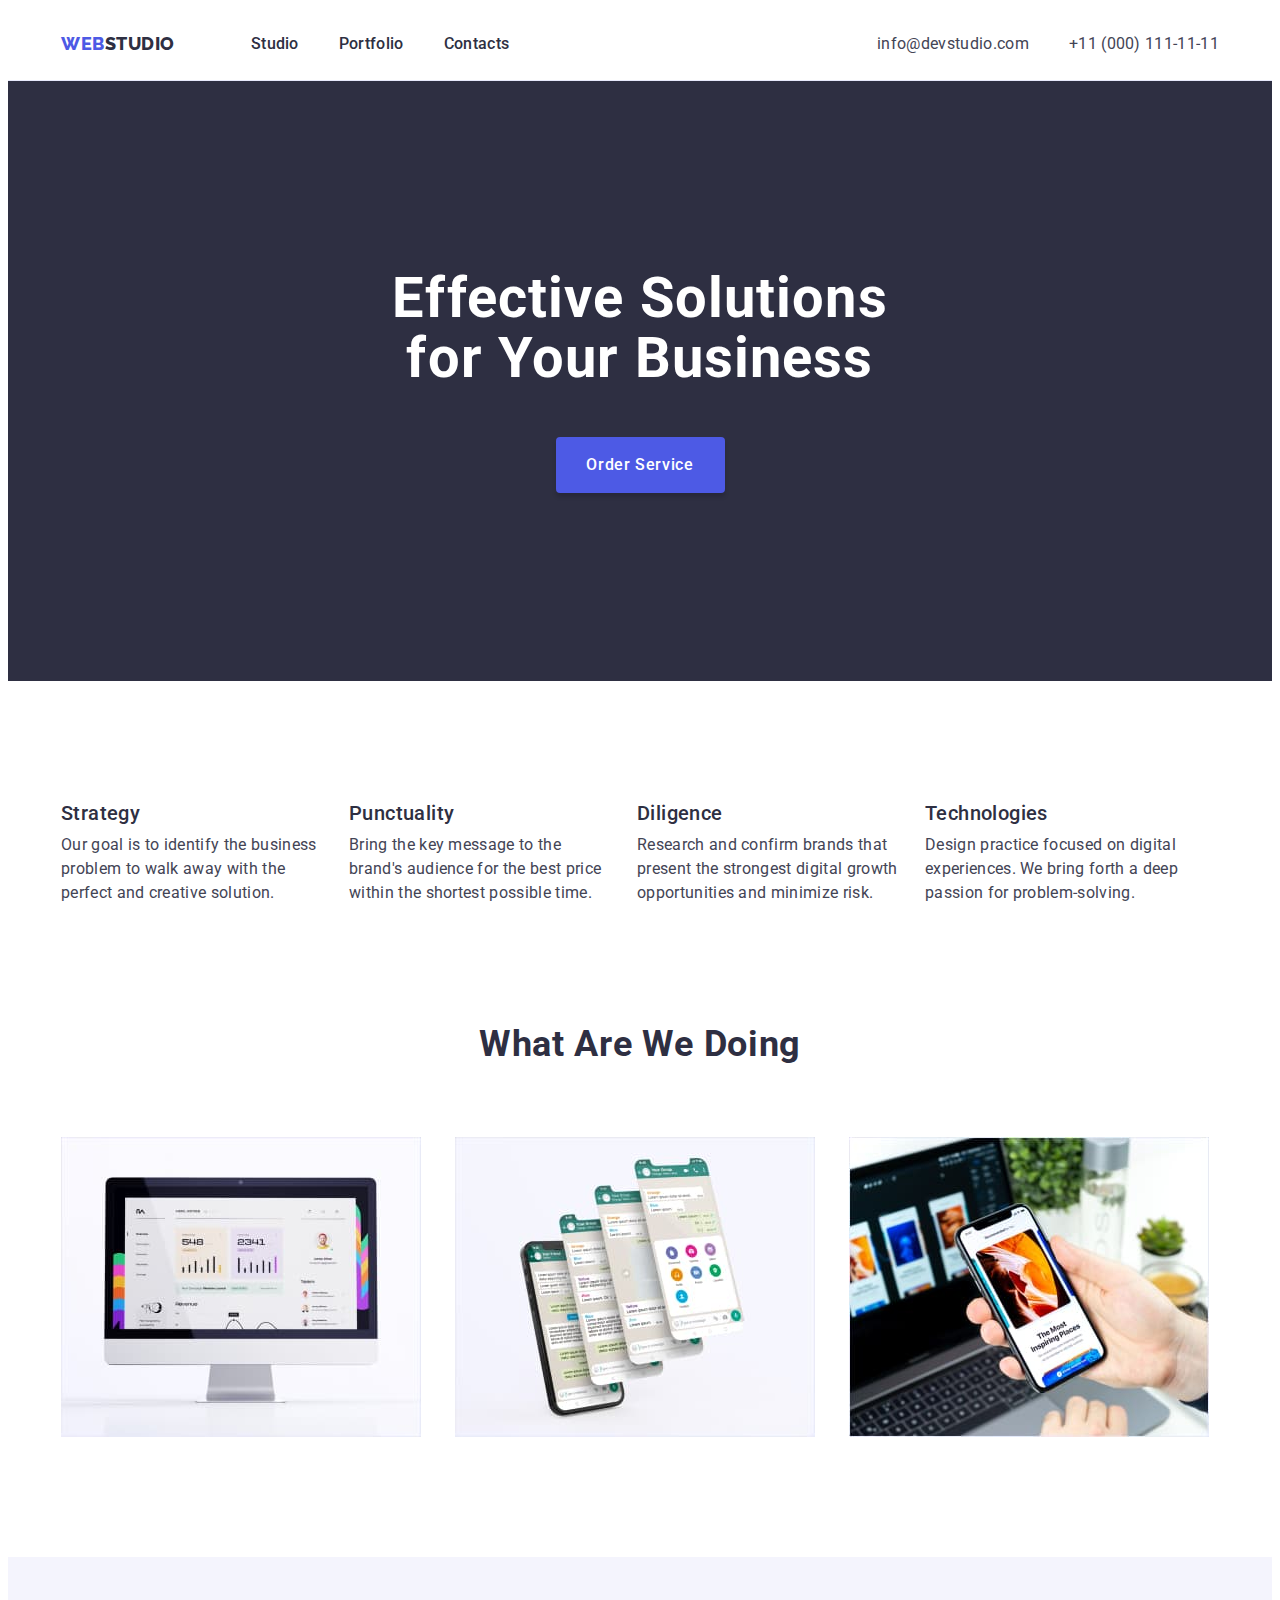
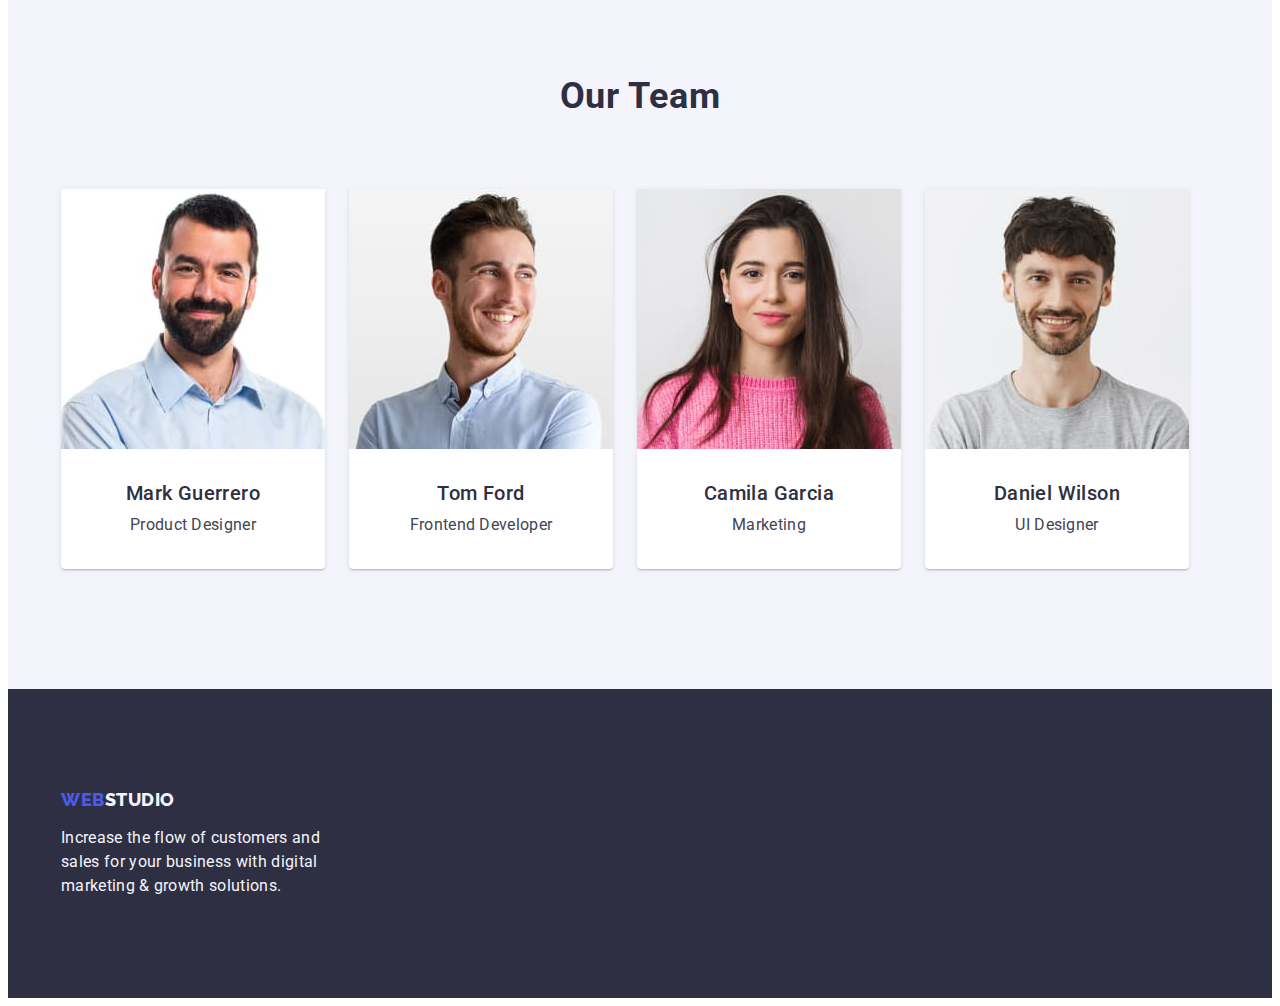
==== index.html @ dffb047a "Initial commit" ====
<!DOCTYPE html>
<html lang="en">

<head>
    <meta charset="UTF-8">
    <meta http-equiv="X-UA-Compatible" content="IE=edge">
    <meta name="viewport" content="width=device-width, initial-scale=1.0">

    <link rel="preconnect" href="https://fonts.googleapis.com">
    <link rel="preconnect" href="https://fonts.gstatic.com" crossorigin>
    <link
        href="https://fonts.googleapis.com/css2?family=Raleway:wght@800&family=Roboto:wght@400;500;700;900&display=swap"
        rel="stylesheet">

    <link rel="stylesheet" href="https://cdnjs.cloudflare.com/ajax/libs/modern-normalize/2.0.0/modern-normalize.min.css"
        integrity="sha512-4xo8blKMVCiXpTaLzQSLSw3KFOVPWhm/TRtuPVc4WG6kUgjH6J03IBuG7JZPkcWMxJ5huwaBpOpnwYElP/m6wg=="
        crossorigin="anonymous" referrerpolicy="no-referrer" />

    <link rel="stylesheet" href="./css/styles.css" />
    <title>Web Studio</title>
</head>

<body>
    <!-- Header -->
    <header class="header">
        <div class="container header-container">
            <nav class="navigation">
                <a class="header-logo link" href="./index.html">Web<span class="header-logo-two">Studio</span></a>
                <ul class="header-list list">
                    <li><a class="header-item-link link" href="./index.html">Studio</a></li>
                    <li><a class="header-item-link link" href="./portfolio.html">Portfolio</a></li>
                    <li><a class="header-item-link link " href="">Contacts</a></li>
                </ul>
            </nav>
            <address class="header-adress">
                <ul class="header-adress-list list">
                    <li><a class="header-adress-link link" href="mailto:info@devstudio.com">info@devstudio.com</a></li>
                    <li><a class="header-adress-link link" href="tel:+110001111111">+11 (000)
                            111-11-11</a></li>
                </ul>
            </address>
        </div>
    </header>

    <!-- Main container -->
    <main>
        <!-- Hero section -->
        <section class="hero">
            <div class="container hero-container">
                <h1 class="hero-title">Effective Solutions for Your Business</h1>
                <button class="hero-btn" type="button">Order Service</button>
            </div>
        </section>

        <!-- Section Feature -->
        <section class="feature">
            <div class="container feature-container">
                <h2 class="feature-header visually-hidden">Feature</h2>
                <ul class="feature-list list">
                    <!-- Feature 1 -->
                    <li class="feature-item">
                        <h3 class="feature-title">Strategy</h3>
                        <p class="feature-text">Our goal is to identify the business problem to walk away with the
                            perfect
                            and creative solution.
                        </p>
                    </li>
                    <!-- Feature 2 -->
                    <li class="feature-item">
                        <h3 class="feature-title">Punctuality</h3>
                        <p class="feature-text">Bring the key message to the brand's audience for the best price within
                            the
                            shortest possible
                            time.</p>
                    </li>
                    <!-- Feature 3 -->
                    <li class="feature-item">
                        <h3 class="feature-title">Diligence</h3>
                        <p class="feature-text">Research and confirm brands that present the strongest digital growth
                            opportunities and minimize
                            risk.</p>
                    </li>
                    <!-- Feature 4 -->
                    <li class="feature-item">
                        <h3 class="feature-title">Technologies</h3>
                        <p class="feature-text">Design practice focused on digital experiences. We bring forth a deep
                            passion for
                            problem-solving.</p>
                    </li>
                </ul>
            </div>
        </section>

        <!-- Section Services -->
        <section class="services">
            <div class="container services-container">
                <h2 class="services-title">What are we doing</h2>
                <ul class="services-list list">
                    <li class="services-item"><img src="./images/design1.jpg" alt="Design of sites on PC" width="360" height="300"></li>
                    <li class="services-item"><img src="./images/design2.jpg" alt="Design of messengers" width="360" height="300"></li>
                    <li class="services-item"><img src="./images/design3.jpg" alt="Design of sites on mobile" width="360" height="300"></li>
                </ul>
            </div>
        </section>

        <!-- Section Team -->
        <section class="team">
            <div class="container">
                <h2 class="team-title">Our Team</h2>
                <ul class="team-list list">
                    <li class="team-list-item">
                        <img src="./images/mark.jpg" alt="Photo Mark" width="264" height="260">
                        <div class="team-description">
                            <h3 class="team-item-name">Mark Guerrero</h3>
                            <p class="team-item-text">Product Designer</p>
                        </div>
                    </li>
                    <li class="team-list-item">
                        <img src="./images/tom.jpg" alt="Photo Tom" width="264" height="260">
                        <div class="team-description">
                            <h3 class="team-item-name">Tom Ford</h3>
                            <p class="team-item-text">Frontend Developer</p>
                        </div>
                    </li>
                    <li class="team-list-item">
                        <img src="./images/camila.jpg" alt="Photo Camila" width="264" height="260">
                        <div class="team-description">
                            <h3 class="team-item-name">Camila Garcia</h3>
                            <p class="team-item-text">Marketing</p>
                        </div>
                    </li>
                    <li class="team-list-item">
                        <img src="./images/daniel.jpg" alt="Photo Daniel" width="264" height="260">
                        <div class="team-description">
                            <h3 class="team-item-name">Daniel Wilson</h3>
                            <p class="team-item-text">UI Designer</p>
                        </div>
                    </li>
                </ul>

            </div>
        </section>
    </main>

    <!-- Footer -->
    <footer class="footer">
        <div class="container">
            <a class="footer-logo link" href="./index.html">Web<span class="footer-logo-two">Studio</span></a>
            <p class="footer-text">Increase the flow of customers and sales for your business with digital marketing &
                growth solutions.</p>
        </div>
    </footer>
</body>

</html>
---- css/styles.css ----
body {
  font-family: "Roboto", sans-serif;
  color: #434455;
  background-color: #ffffff;
}

:root {
  --title-color: #2e2f42;
  --text-color: #434455;
  --first-background: #ffffff;
  --second-background: #2e2f42;
}

p,
h1,
h2,
h3,
h4,
h5,
h6 {
  margin: 0;
}

ul {
  margin: 0;
  padding: 0;
}

img {
  display: block;
}

.list {
  list-style: none;
}

.link {
  text-decoration: none;
}

.container {
  width: 1158px;
  padding-left: 15px;
  padding-right: 15px;
  margin: 0 auto;
}

.visually-hidden {
  position: absolute;
  width: 1px;
  height: 1px;
  margin: -1px;
  border: 0;
  padding: 0;
  
  white-space: nowrap;
  clip-path: inset(100%);
  clip: rect(0 0 0 0);
  overflow: hidden;
}

/** HEADER */

.header-container {
  display: flex;
  justify-content: space-between;
}

.navigation {
  display: flex;
  align-items: center;
}

.header-list {
  display: flex;
  gap: 40px;
}

.header {
  padding-top: 24px;
  padding-bottom: 24px;
  border-bottom: 1px solid #e7e9fc;
}

.header-logo {
  font-family: "Raleway", sans-serif;
  font-weight: 800;
  font-size: 18px;
  line-height: 1.17;
  letter-spacing: 0.03em;
  text-transform: uppercase;
  color: #4d5ae5;
  margin-right: 76px;
}

.header-logo-two {
  color: var(--title-color);
}

.header-item-link {
  font-style: normal;
  font-weight: 500;
  font-size: 16px;
  line-height: 1.5;
  letter-spacing: 0.02em;
  color: var(--title-color);
  padding: 24px 0
}

.header-adress-list {
  display: flex;
  gap: 40px;
}

.header-adress-link {
  font-style: normal;
  font-weight: 400;
  font-size: 16px;
  line-height: 1.5;
  letter-spacing: 0.02em;
  color: var(--text-color);
}

.header-adress {
  font-style: normal;
}

.header-item-link:hover,
.header-item-link:focus {
  color: #404bbf;
  text-decoration: underline;
}

.header-adress-link:hover,
.header-adress-link:focus {
  color: #404bbf;
}

/** HERO */

.hero-container {
  display: flex;
  flex-direction: column;
}

.hero {
  background-color: var(--title-color);
  padding-top: 188px;
  padding-bottom: 188px;
}

.hero-title {
  max-width: 496px;
  font-size: 56px;
  line-height: 1.07;
  letter-spacing: 0.02em;
  text-align: center;
  color: var(--first-background);
  margin: 0 auto 48px;
}

.hero-btn {
  min-width: 169px;
  height: 56px;
  font-family: "Roboto", sans-serif;
  font-weight: 500;
  font-size: 16px;
  line-height: 1.5;
  letter-spacing: 0.04em;
  color: var(--first-background);
  background: #4d5ae5;
  box-shadow: 0px 4px 4px rgba(0, 0, 0, 0.15);
  border-radius: 4px;
  cursor: pointer;
  border: none;
  margin: 0 auto;
}

.hero-btn:hover,
.hero-btn:focus {
  background-color: #404bbf;
}

/** FEATURE */

.feature {
  padding-top: 120px;
  padding-bottom: 120px;
}

.feature-list {
  display: flex;
  gap: 24px;
}

.feature-item {
  max-width: 264px;
}

.feature-title {
  font-weight: 500;
  font-size: 20px;
  line-height: 1.2;
  letter-spacing: 0.02em;
  color: var(--title-color);
  margin-bottom: 8px;
}

.feature-text {
  font-size: 16px;
  line-height: 1.5;
  letter-spacing: 0.02em;
  color: var(--text-color);
}

/** SERVICES */

.services {
  padding-bottom: 120px;
}

.services-title {
  font-size: 36px;
  line-height: 1.11;
  text-align: center;
  letter-spacing: 0.02em;
  text-transform: capitalize;
  color: var(--title-color);
  margin-bottom: 72px;
}

.services-list {
  display: flex;
  gap: 24px;
}

.services-item {
  width: calc((100% - 48px) / 3);
}

/** TEAM */

.team {
  background-color: #f4f4fd;
  padding-top: 120px;
  padding-bottom: 120px;
}

.team-list {
  display: flex;
  gap: 24px;
}

.team-description{
  padding: 32px 16px
}

.team-list-item {
  width: calc((100%-72px) / 4);
  background-color: #ffffff;
  box-shadow: 0px 1px 6px rgba(46, 47, 66, 0.08),
    0px 1px 1px rgba(46, 47, 66, 0.16), 0px 2px 1px rgba(46, 47, 66, 0.08);
  border-radius: 0px 0px 4px 4px;
}

.team-title {
  font-size: 36px;
  line-height: 1.11;
  letter-spacing: 0.02em;
  text-align: center;
  text-transform: capitalize;
  color: var(--title-color);
  margin-bottom: 72px;
}

.team-item-name {
  font-weight: 500;
  font-size: 20px;
  line-height: 1.2;
  letter-spacing: 0.02em;
  text-align: center;
  color: var(--title-color);
  margin-bottom: 8px;
}

.team-item-text {
  font-size: 16px;
  line-height: 24px;
  letter-spacing: 0.02em;
  text-align: center;
  color: var(--text-color);
}

/** FOOTER */

.footer {
  background-color: var(--second-background);
  padding-top: 100px;
  padding-bottom: 100px;
}

.footer-logo {
  display: inline-block;
  font-family: "Raleway", sans-serif;
  font-weight: 800;
  font-size: 18px;
  line-height: 1.17;
  letter-spacing: 0.03em;
  text-transform: uppercase;
  color: #4d5ae5;
  margin-bottom: 16px;
}

.footer-logo-two {
  color: #f4f4fd;
}

.footer-text {
  width: 264px;
  font-size: 16px;
  line-height: 1.5;
  letter-spacing: 0.02em;
  color: #f4f4fd;
}

/** PROJECT */

.project {
  padding-top: 96px;
  padding-bottom: 120px;
}

.filter-list {
  display: flex;
  justify-content: center;
  gap: 24px;
  margin-bottom: 72px;
}

.filter-btn {
  font-family: "Roboto", sans-serif;
  font-weight: 500;
  font-size: 16px;
  line-height: 1.5;
  letter-spacing: 0.04em;
  cursor: pointer;
  background-color: #f4f4fd;
  color: #4d5ae5;
  border-radius: 4px;
  border: 1px solid #e7e9fc;
  padding: 12px 24px;
}

.filter-btn:hover,
.filter-btn:focus {
  color: var(--first-background);
  background-color: #404bbf;
  border: 1px solid transparent
}

.project-list {
  display: flex;
  flex-wrap: wrap;
  gap: 48px 24px;
}

.project-item {
  width: calc((100% - 48px) / 3);
}

.card-description {
  padding: 32px 16px;
  border: 1px solid #e7e9fc;
  border-top: none;
}

.project-title {
  font-weight: 500;
  font-size: 20px;
  line-height: 1.2;
  letter-spacing: 0.02em;
  color: var(--title-color);
  margin-bottom: 8px;
}

.project-text {
  font-size: 16px;
  line-height: 1.5;
  letter-spacing: 0.02em;
  color: var(--text-color);
}
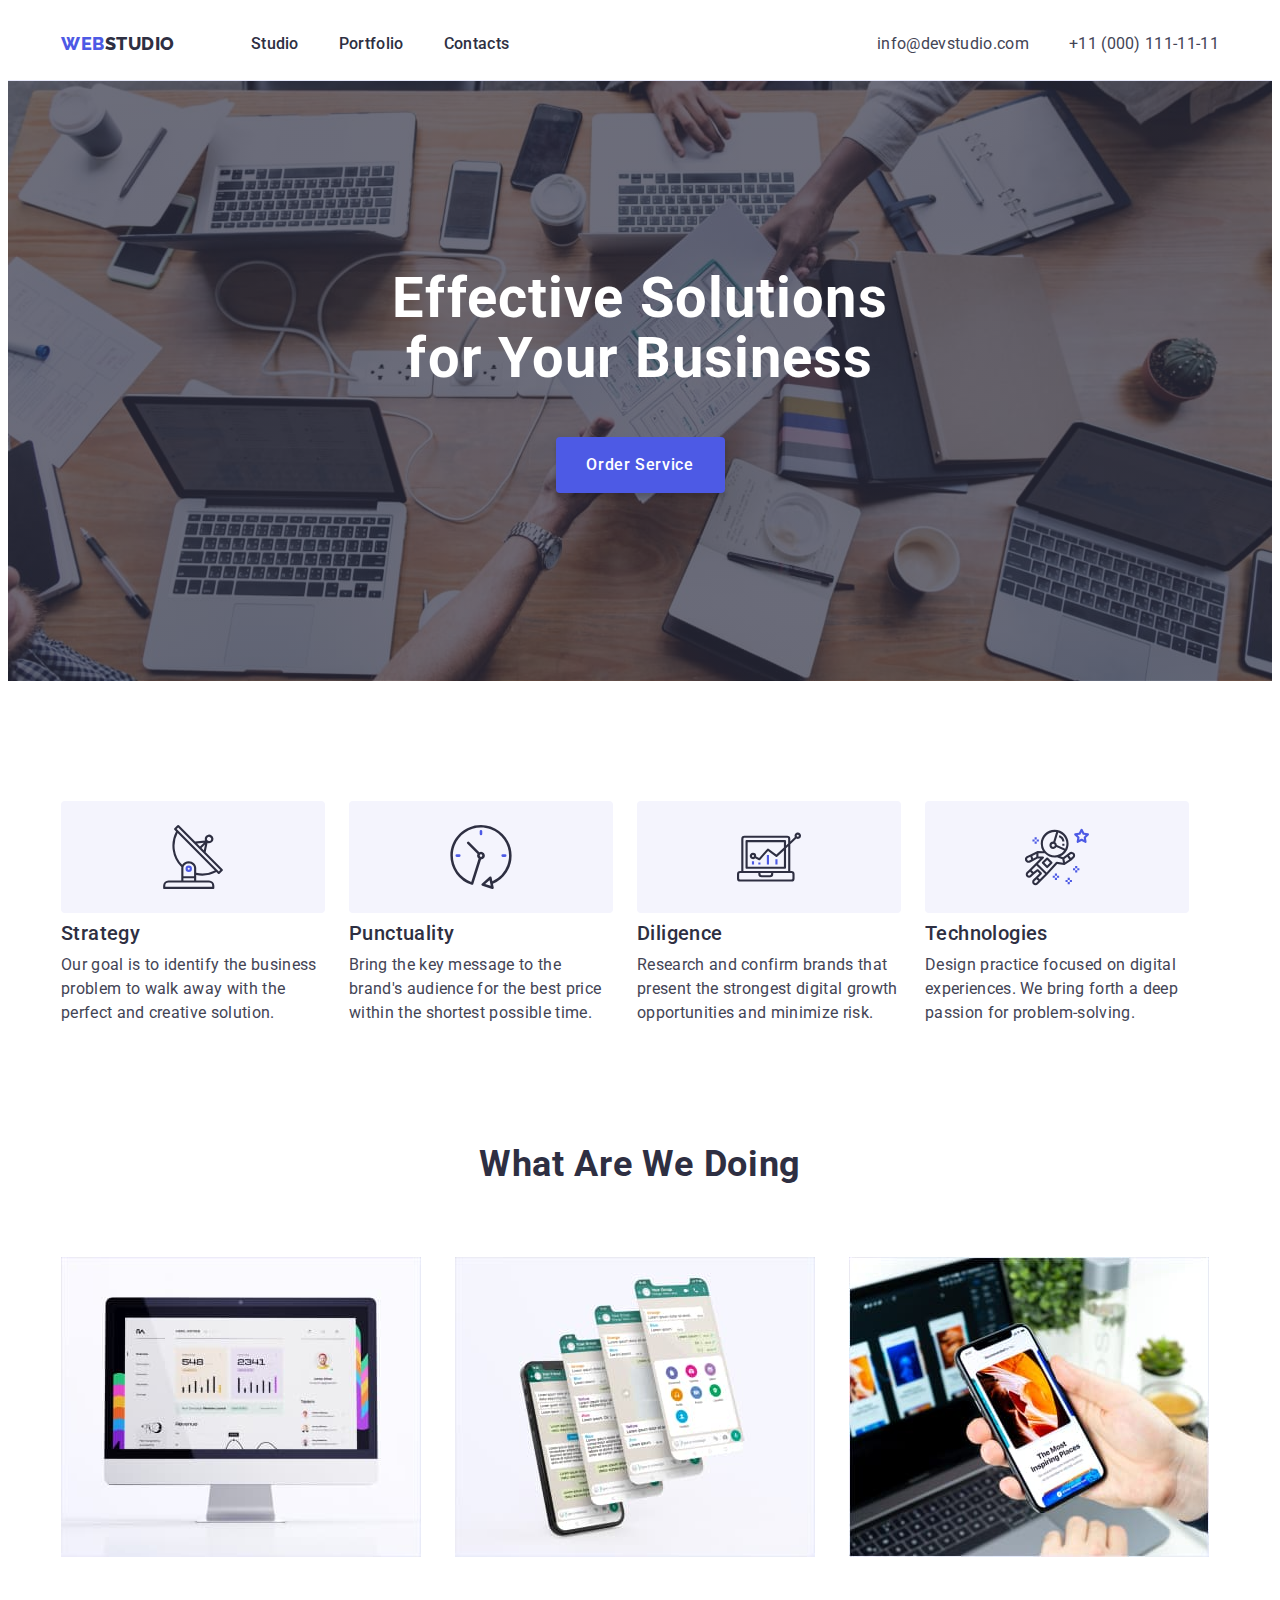
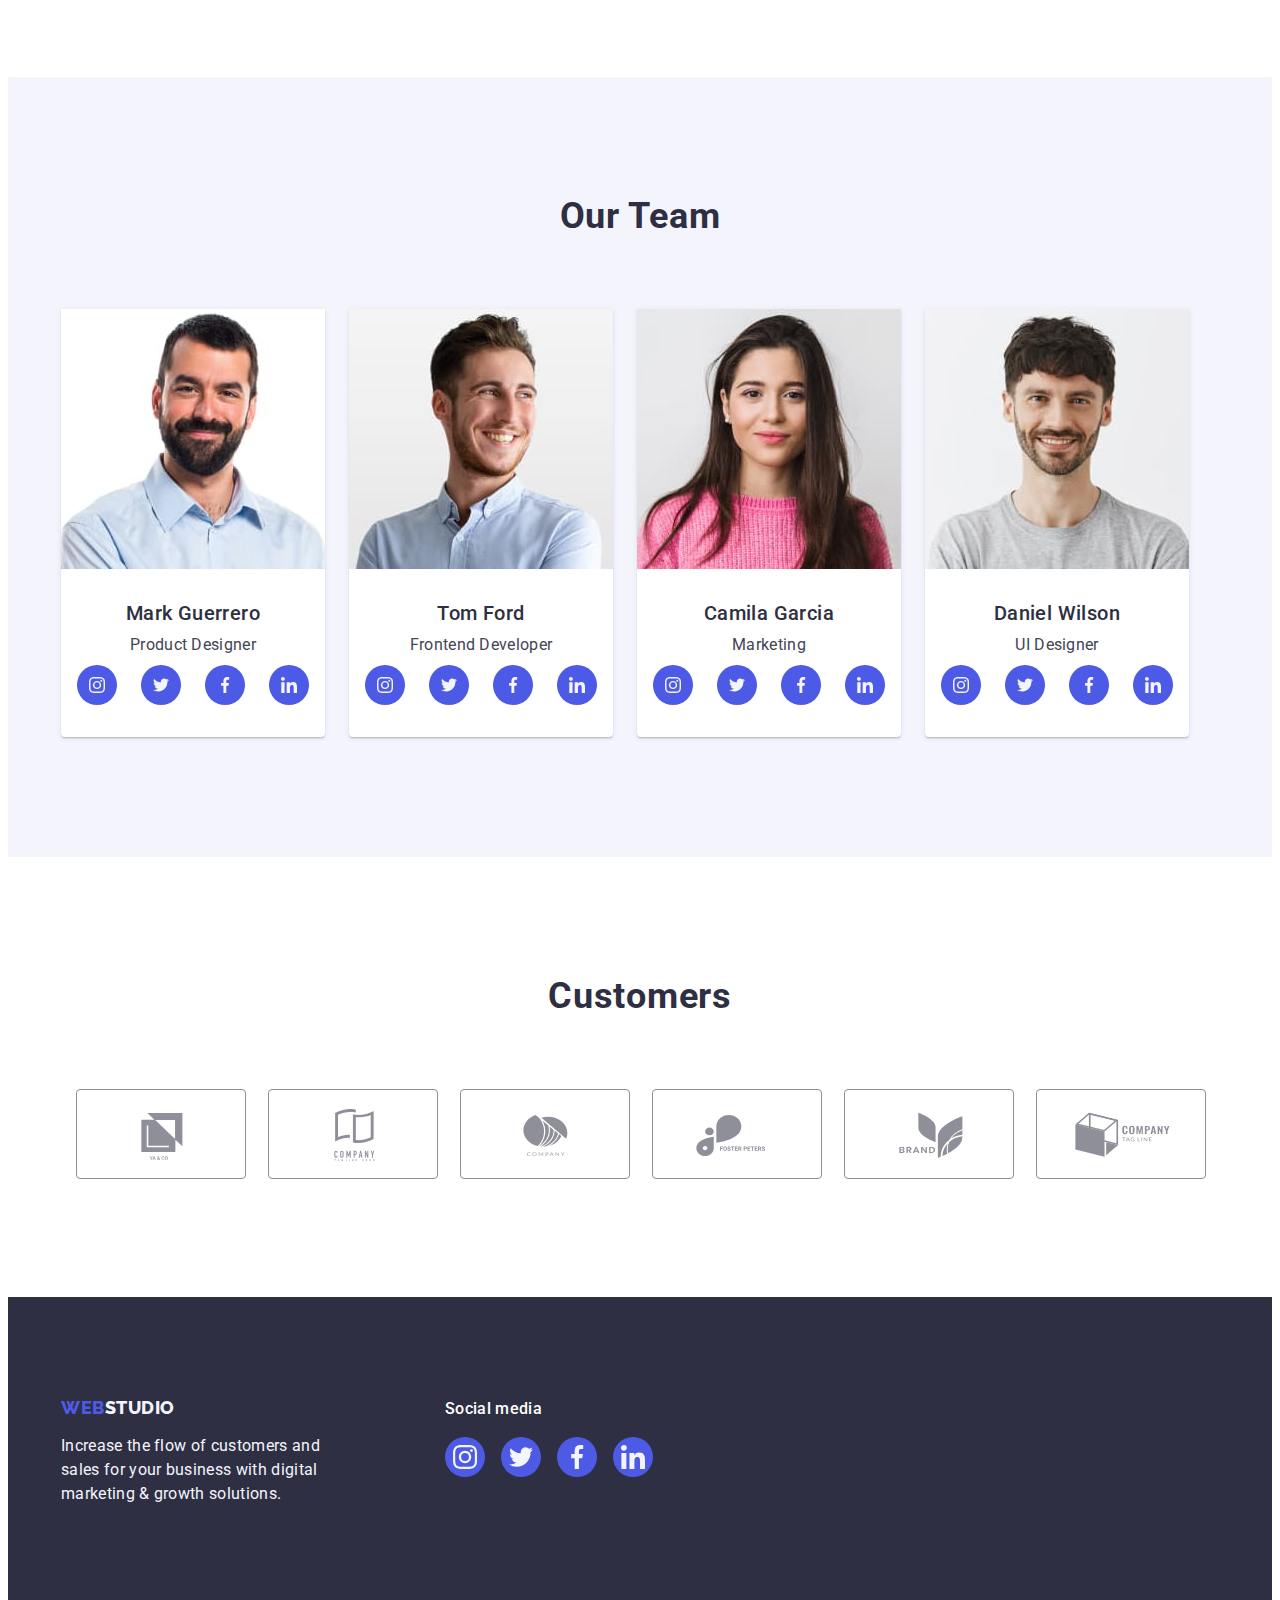
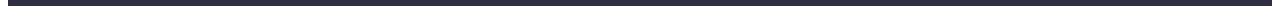
==== commit 233770e5: "backgroung-image and svg" ====
--- a/index.html
+++ b/index.html
@@ -59,6 +59,11 @@
                 <ul class="feature-list list">
                     <!-- Feature 1 -->
                     <li class="feature-item">
+                        <div class="feature-box">
+                            <svg class="feature-icon" width="64" height="64">
+                                <use href="./images/icons.svg#icon-feature-1"></use>
+                            </svg>
+                        </div>
                         <h3 class="feature-title">Strategy</h3>
                         <p class="feature-text">Our goal is to identify the business problem to walk away with the
                             perfect
@@ -67,6 +72,11 @@
                     </li>
                     <!-- Feature 2 -->
                     <li class="feature-item">
+                        <div class="feature-box">
+                            <svg class="feature-icon" width="64" height="64">
+                                <use href="./images/icons.svg#icon-feature-2"></use>
+                            </svg>
+                        </div>
                         <h3 class="feature-title">Punctuality</h3>
                         <p class="feature-text">Bring the key message to the brand's audience for the best price within
                             the
@@ -75,6 +85,11 @@
                     </li>
                     <!-- Feature 3 -->
                     <li class="feature-item">
+                        <div class="feature-box">
+                            <svg class="feature-icon" width="64" height="64">
+                                <use href="./images/icons.svg#icon-feature-3"></use>
+                            </svg>
+                        </div>
                         <h3 class="feature-title">Diligence</h3>
                         <p class="feature-text">Research and confirm brands that present the strongest digital growth
                             opportunities and minimize
@@ -82,6 +97,11 @@
                     </li>
                     <!-- Feature 4 -->
                     <li class="feature-item">
+                        <div class="feature-box">
+                            <svg class="feature-icon" width="64" height="64">
+                                <use href="./images/icons.svg#icon-feature-4"></use>
+                            </svg>
+                        </div>
                         <h3 class="feature-title">Technologies</h3>
                         <p class="feature-text">Design practice focused on digital experiences. We bring forth a deep
                             passion for
@@ -96,9 +116,12 @@
             <div class="container services-container">
                 <h2 class="services-title">What are we doing</h2>
                 <ul class="services-list list">
-                    <li class="services-item"><img src="./images/design1.jpg" alt="Design of sites on PC" width="360" height="300"></li>
-                    <li class="services-item"><img src="./images/design2.jpg" alt="Design of messengers" width="360" height="300"></li>
-                    <li class="services-item"><img src="./images/design3.jpg" alt="Design of sites on mobile" width="360" height="300"></li>
+                    <li class="services-item"><img src="./images/design1.jpg" alt="Design of sites on PC" width="360"
+                            height="300"></li>
+                    <li class="services-item"><img src="./images/design2.jpg" alt="Design of messengers" width="360"
+                            height="300"></li>
+                    <li class="services-item"><img src="./images/design3.jpg" alt="Design of sites on mobile"
+                            width="360" height="300"></li>
                 </ul>
             </div>
         </section>
@@ -113,6 +136,40 @@
                         <div class="team-description">
                             <h3 class="team-item-name">Mark Guerrero</h3>
                             <p class="team-item-text">Product Designer</p>
+                            <ul class="team-soc-list list">
+                                <li class="team-soc-item">
+                                    <a class="team-soc-link link" href="" target="_blank"
+                                        rel="noopener noreferrer">
+                                        <svg class="team-soc-icon" width="16" height="16">
+                                            <use href="./images/icons.svg#icon-instagram"></use>
+                                        </svg>
+                                    </a>
+                                </li>
+                                <li class="team-soc-item">
+                                    <a class="team-soc-link link" href="" target="_blank"
+                                        rel="noopener noreferrer">
+                                        <svg class="team-soc-icon" width="16" height="16">
+                                            <use href="./images/icons.svg#icon-twitter"></use>
+                                        </svg>
+                                    </a>
+                                </li>
+                                <li class="team-soc-item">
+                                    <a class="team-soc-link link" href="" target="_blank"
+                                        rel="noopener noreferrer">
+                                        <svg class="team-soc-icon" width="16" height="16">
+                                            <use href="./images/icons.svg#icon-facebook"></use>
+                                        </svg>
+                                    </a>
+                                </li>
+                                <li class="team-soc-item">
+                                    <a class="team-soc-link link" href="" target="_blank"
+                                        rel="noopener noreferrer">
+                                        <svg class="team-soc-icon" width="16" height="16">
+                                            <use href="./images/icons.svg#icon-linkedin"></use>
+                                        </svg>
+                                    </a>
+                                </li>
+                            </ul>
                         </div>
                     </li>
                     <li class="team-list-item">
@@ -120,6 +177,40 @@
                         <div class="team-description">
                             <h3 class="team-item-name">Tom Ford</h3>
                             <p class="team-item-text">Frontend Developer</p>
+                            <ul class="team-soc-list list">
+                                <li class="team-soc-item">
+                                    <a class="team-soc-link link" href="" target="_blank"
+                                        rel="noopener noreferrer">
+                                        <svg class="team-soc-icon" width="16" height="16">
+                                            <use href="./images/icons.svg#icon-instagram"></use>
+                                        </svg>
+                                    </a>
+                                </li>
+                                <li class="team-soc-item">
+                                    <a class="team-soc-link link" href="" target="_blank"
+                                        rel="noopener noreferrer">
+                                        <svg class="team-soc-icon" width="16" height="16">
+                                            <use href="./images/icons.svg#icon-twitter"></use>
+                                        </svg>
+                                    </a>
+                                </li>
+                                <li class="team-soc-item">
+                                    <a class="team-soc-link link" href="" target="_blank"
+                                        rel="noopener noreferrer">
+                                        <svg class="team-soc-icon" width="16" height="16">
+                                            <use href="./images/icons.svg#icon-facebook"></use>
+                                        </svg>
+                                    </a>
+                                </li>
+                                <li class="team-soc-item">
+                                    <a class="team-soc-link link" href="" target="_blank"
+                                        rel="noopener noreferrer">
+                                        <svg class="team-soc-icon" width="16" height="16">
+                                            <use href="./images/icons.svg#icon-linkedin"></use>
+                                        </svg>
+                                    </a>
+                                </li>
+                            </ul>
                         </div>
                     </li>
                     <li class="team-list-item">
@@ -127,6 +218,40 @@
                         <div class="team-description">
                             <h3 class="team-item-name">Camila Garcia</h3>
                             <p class="team-item-text">Marketing</p>
+                            <ul class="team-soc-list list">
+                                <li class="team-soc-item">
+                                    <a class="team-soc-link link" href="" target="_blank"
+                                        rel="noopener noreferrer">
+                                        <svg class="team-soc-icon" width="16" height="16">
+                                            <use href="./images/icons.svg#icon-instagram"></use>
+                                        </svg>
+                                    </a>
+                                </li>
+                                <li class="team-soc-item">
+                                    <a class="team-soc-link link" href="" target="_blank"
+                                        rel="noopener noreferrer">
+                                        <svg class="team-soc-icon" width="16" height="16">
+                                            <use href="./images/icons.svg#icon-twitter"></use>
+                                        </svg>
+                                    </a>
+                                </li>
+                                <li class="team-soc-item">
+                                    <a class="team-soc-link link" href="" target="_blank"
+                                        rel="noopener noreferrer">
+                                        <svg class="team-soc-icon" width="16" height="16">
+                                            <use href="./images/icons.svg#icon-facebook"></use>
+                                        </svg>
+                                    </a>
+                                </li>
+                                <li class="team-soc-item">
+                                    <a class="team-soc-link link" href="" target="_blank"
+                                        rel="noopener noreferrer">
+                                        <svg class="team-soc-icon" width="16" height="16">
+                                            <use href="./images/icons.svg#icon-linkedin"></use>
+                                        </svg>
+                                    </a>
+                                </li>
+                            </ul>
                         </div>
                     </li>
                     <li class="team-list-item">
@@ -134,20 +259,142 @@
                         <div class="team-description">
                             <h3 class="team-item-name">Daniel Wilson</h3>
                             <p class="team-item-text">UI Designer</p>
-                        </div>
-                    </li>
-                </ul>
-
+                            <ul class="team-soc-list list">
+                                <li class="team-soc-item">
+                                    <a class="team-soc-link link" href="" target="_blank"
+                                        rel="noopener noreferrer">
+                                        <svg class="team-soc-icon" width="16" height="16">
+                                            <use href="./images/icons.svg#icon-instagram"></use>
+                                        </svg>
+                                    </a>
+                                </li>
+                                <li class="team-soc-item">
+                                    <a class="team-soc-link link" href="" target="_blank"
+                                        rel="noopener noreferrer">
+                                        <svg class="team-soc-icon" width="16" height="16">
+                                            <use href="./images/icons.svg#icon-twitter"></use>
+                                        </svg>
+                                    </a>
+                                </li>
+                                <li class="team-soc-item">
+                                    <a class="team-soc-link link" href="" target="_blank"
+                                        rel="noopener noreferrer">
+                                        <svg class="team-soc-icon" width="16" height="16">
+                                            <use href="./images/icons.svg#icon-facebook"></use>
+                                        </svg>
+                                    </a>
+                                </li>
+                                <li class="team-soc-item">
+                                    <a class="team-soc-link link" href="" target="_blank"
+                                        rel="noopener noreferrer">
+                                        <svg class="team-soc-icon" width="16" height="16">
+                                            <use href="./images/icons.svg#icon-linkedin"></use>
+                                        </svg>
+                                    </a>
+                                </li>
+                            </ul>
+                        </div>
+                    </li>
+                </ul>
             </div>
         </section>
     </main>
 
+    <section class="customers">
+        <div class="container customers-container">
+            <h2 class="customers-title">Customers</h2>
+            <ul class="customers-list list">
+                <li class="customers-item">
+                    <a href="" class="customers-link link" target="_blank" rel="noopener noreferrer">
+                        <svg class="customers-icon" width="104" height="56" fill="">
+                            <use href="./images/icons.svg#icon-customers-1"></use>
+                        </svg>
+                    </a>
+                </li>
+                <li class="customers-item">
+                    <a href="" class="customers-link link" target="_blank" rel="noopener noreferrer">
+                        <svg class="customers-icon" width="104" height="56">
+                            <use href="./images/icons.svg#icon-customers-2"></use>
+                        </svg>
+                    </a>
+                </li>
+                <li class="customers-item">
+                    <a href="" class="customers-link link" target="_blank" rel="noopener noreferrer">
+                        <svg class="customers-icon" width="104" height="56">
+                            <use href="./images/icons.svg#icon-customers-3"></use>
+                        </svg>
+                    </a>
+                </li>
+                <li class="customers-item">
+                    <a href="" class="customers-link link" target="_blank" rel="noopener noreferrer">
+                        <svg class="customers-icon" width="104" height="56">
+                            <use href="./images/icons.svg#icon-customers-4"></use>
+                        </svg>
+                    </a>
+                </li>
+                <li class="customers-item">
+                    <a href="" class="customers-link link" target="_blank" rel="noopener noreferrer">
+                        <svg class="customers-icon" width="104" height="56">
+                            <use href="./images/icons.svg#icon-customers-5"></use>
+                        </svg>
+                    </a>
+                </li>
+                <li class="customers-item">
+                    <a href="" class="customers-link link" target="_blank" rel="noopener noreferrer">
+                        <svg class="customers-icon" width="104" height="56">
+                            <use href="./images/icons.svg#icon-customers-6"></use>
+                        </svg>
+                    </a>
+                </li>
+            </ul>
+        </div>
+    </section>
+
     <!-- Footer -->
     <footer class="footer">
-        <div class="container">
-            <a class="footer-logo link" href="./index.html">Web<span class="footer-logo-two">Studio</span></a>
-            <p class="footer-text">Increase the flow of customers and sales for your business with digital marketing &
-                growth solutions.</p>
+        <div class="container footer-container">
+            <div class="footer-composition">
+                <a class="footer-logo link" href="./index.html">Web<span class="footer-logo-two">Studio</span></a>
+                <p class="footer-text">Increase the flow of customers and sales for your business with digital marketing &
+                    growth solutions.</p>
+            </div>
+            <div class="footer-soc">
+                <p class="footer-soc-text">Social media</p>
+                <ul class="footer-soc-list list">
+                    <li class="footer-soc-item">
+                        <a class="footer-soc-link link" href="" target="_blank"
+                            rel="noopener noreferrer">
+                            <svg class="footer-soc-icon" width="24" height="24">
+                                <use href="./images/icons.svg#icon-instagram"></use>
+                            </svg>
+                        </a>
+                    </li>
+                    <li class="footer-soc-item">
+                        <a class="footer-soc-link link" href="" target="_blank"
+                            rel="noopener noreferrer">
+                            <svg class="footer-soc-icon" width="24" height="24">
+                                <use href="./images/icons.svg#icon-twitter"></use>
+                            </svg>
+                        </a>
+                    </li>
+                    <li class="footer-soc-item">
+                        <a class="footer-soc-link link" href="" target="_blank"
+                            rel="noopener noreferrer">
+                            <svg class="footer-soc-icon" width="24" height="24">
+                                <use href="./images/icons.svg#icon-facebook"></use>
+                            </svg>
+                        </a>
+                    </li>
+                    <li class="footer-soc-item">
+                        <a class="footer-soc-link link" href="" target="_blank"
+                            rel="noopener noreferrer">
+                            <svg class="footer-soc-icon" width="24" height="24">
+                                <use href="./images/icons.svg#icon-linkedin"></use>
+                            </svg>
+                        </a>
+                    </li>
+                </ul>
+            </div>
         </div>
     </footer>
 </body>
--- a/css/styles.css
+++ b/css/styles.css
@@ -52,7 +52,7 @@
   margin: -1px;
   border: 0;
   padding: 0;
-  
+
   white-space: nowrap;
   clip-path: inset(100%);
   clip: rect(0 0 0 0);
@@ -104,7 +104,7 @@
   line-height: 1.5;
   letter-spacing: 0.02em;
   color: var(--title-color);
-  padding: 24px 0
+  padding: 24px 0;
 }
 
 .header-adress-list {
@@ -144,7 +144,17 @@
 }
 
 .hero {
-  background-color: var(--title-color);
+  background-color: var(--second-background);
+  max-width: 1440px;
+  background-image: linear-gradient(
+      rgba(46, 47, 66, 0.7),
+      rgba(46, 47, 66, 0.7)
+    ),
+    url(../images/hero-bg.jpg);
+  background-repeat: no-repeat;
+  background-position: center;
+  background-size: cover;
+  margin: 0 auto;
   padding-top: 188px;
   padding-bottom: 188px;
 }
@@ -197,6 +207,16 @@
   max-width: 264px;
 }
 
+.feature-box {
+  display: flex;
+  align-items: center;
+  justify-content: center;
+  height: 112px;
+  background: #f4f4fd;
+  border-radius: 4px;
+  margin-bottom: 8px;
+}
+
 .feature-title {
   font-weight: 500;
   font-size: 20px;
@@ -251,8 +271,8 @@
   gap: 24px;
 }
 
-.team-description{
-  padding: 32px 16px
+.team-description {
+  padding: 32px 16px;
 }
 
 .team-list-item {
@@ -289,6 +309,87 @@
   letter-spacing: 0.02em;
   text-align: center;
   color: var(--text-color);
+  margin-bottom: 8px;
+}
+
+.team-soc-list {
+  display: flex;
+  justify-content: center;
+  gap: 24px;
+}
+
+.team-soc-item {
+  width: 40px;
+  height: 40px;
+}
+
+.team-soc-link {
+  width: 100%;
+  height: 100%;
+  border-radius: 50%;
+  background-color: #4d5ae5;
+  display: flex;
+  align-items: center;
+  justify-content: center;
+}
+
+.team-soc-icon {
+  fill: #f4f4fd;
+}
+
+.team-soc-link:hover,
+.team-soc-link:focus {
+  background-color: #404bbf;
+}
+
+/** CUSTOMERS */
+
+.customers {
+  padding-top: 120px;
+  padding-bottom: 120px;
+}
+
+.customers-title {
+  font-size: 36px;
+  line-height: 1.11;
+  text-align: center;
+  letter-spacing: 0.02em;
+  text-transform: capitalize;
+  color: #2e2f42;
+  margin-bottom: 72px;
+}
+
+.customers-list {
+  display: flex;
+  justify-content: center;
+  align-items: center;
+  gap: 24px;
+}
+
+.customers-item {
+  width: 168px;
+  height: 88px;
+}
+
+.customers-link {
+  width: 100%;
+  height: 100%;
+  border: 1px solid #8e8f99;
+  border-radius: 4px;
+  display: flex;
+  align-items: center;
+  justify-content: center;
+  color: #8e8f99;
+}
+
+.customers-icon {
+  fill: currentColor;
+}
+
+.customers-link:hover,
+.customers-link:focus {
+  border-color: #404bbf;
+  color: #404bbf;
 }
 
 /** FOOTER */
@@ -297,6 +398,11 @@
   background-color: var(--second-background);
   padding-top: 100px;
   padding-bottom: 100px;
+}
+
+.footer-container {
+  display: flex;
+  gap: 120px;
 }
 
 .footer-logo {
@@ -323,6 +429,45 @@
   color: #f4f4fd;
 }
 
+.footer-soc-text {
+  font-weight: 500;
+  font-size: 16px;
+  line-height: 1.5;
+  letter-spacing: 0.02em;
+  color: #ffffff;
+  margin-bottom: 16px;
+}
+
+.footer-soc-list {
+  display: flex;
+  justify-content: center;
+  gap: 16px;
+}
+
+.footer-soc-item {
+  width: 40px;
+  height: 40px;
+}
+
+.footer-soc-link {
+  width: 100%;
+  height: 100%;
+  border-radius: 50%;
+  background-color: #4d5ae5;
+  display: flex;
+  align-items: center;
+  justify-content: center;
+}
+
+.footer-soc-link:hover,
+.footer-soc-link:focus {
+  background-color: #31d0aa;
+}
+
+.footer-soc-icon {
+  fill: #f4f4fd;
+}
+
 /** PROJECT */
 
 .project {
@@ -355,7 +500,7 @@
 .filter-btn:focus {
   color: var(--first-background);
   background-color: #404bbf;
-  border: 1px solid transparent
+  border: 1px solid transparent;
 }
 
 .project-list {
@@ -389,3 +534,9 @@
   letter-spacing: 0.02em;
   color: var(--text-color);
 }
+
+.project-item:hover,
+.project-item:focus {
+  box-shadow: 0px 1px 6px rgba(46, 47, 66, 0.08),
+    0px 1px 1px rgba(46, 47, 66, 0.16), 0px 2px 1px rgba(46, 47, 66, 0.08);
+}
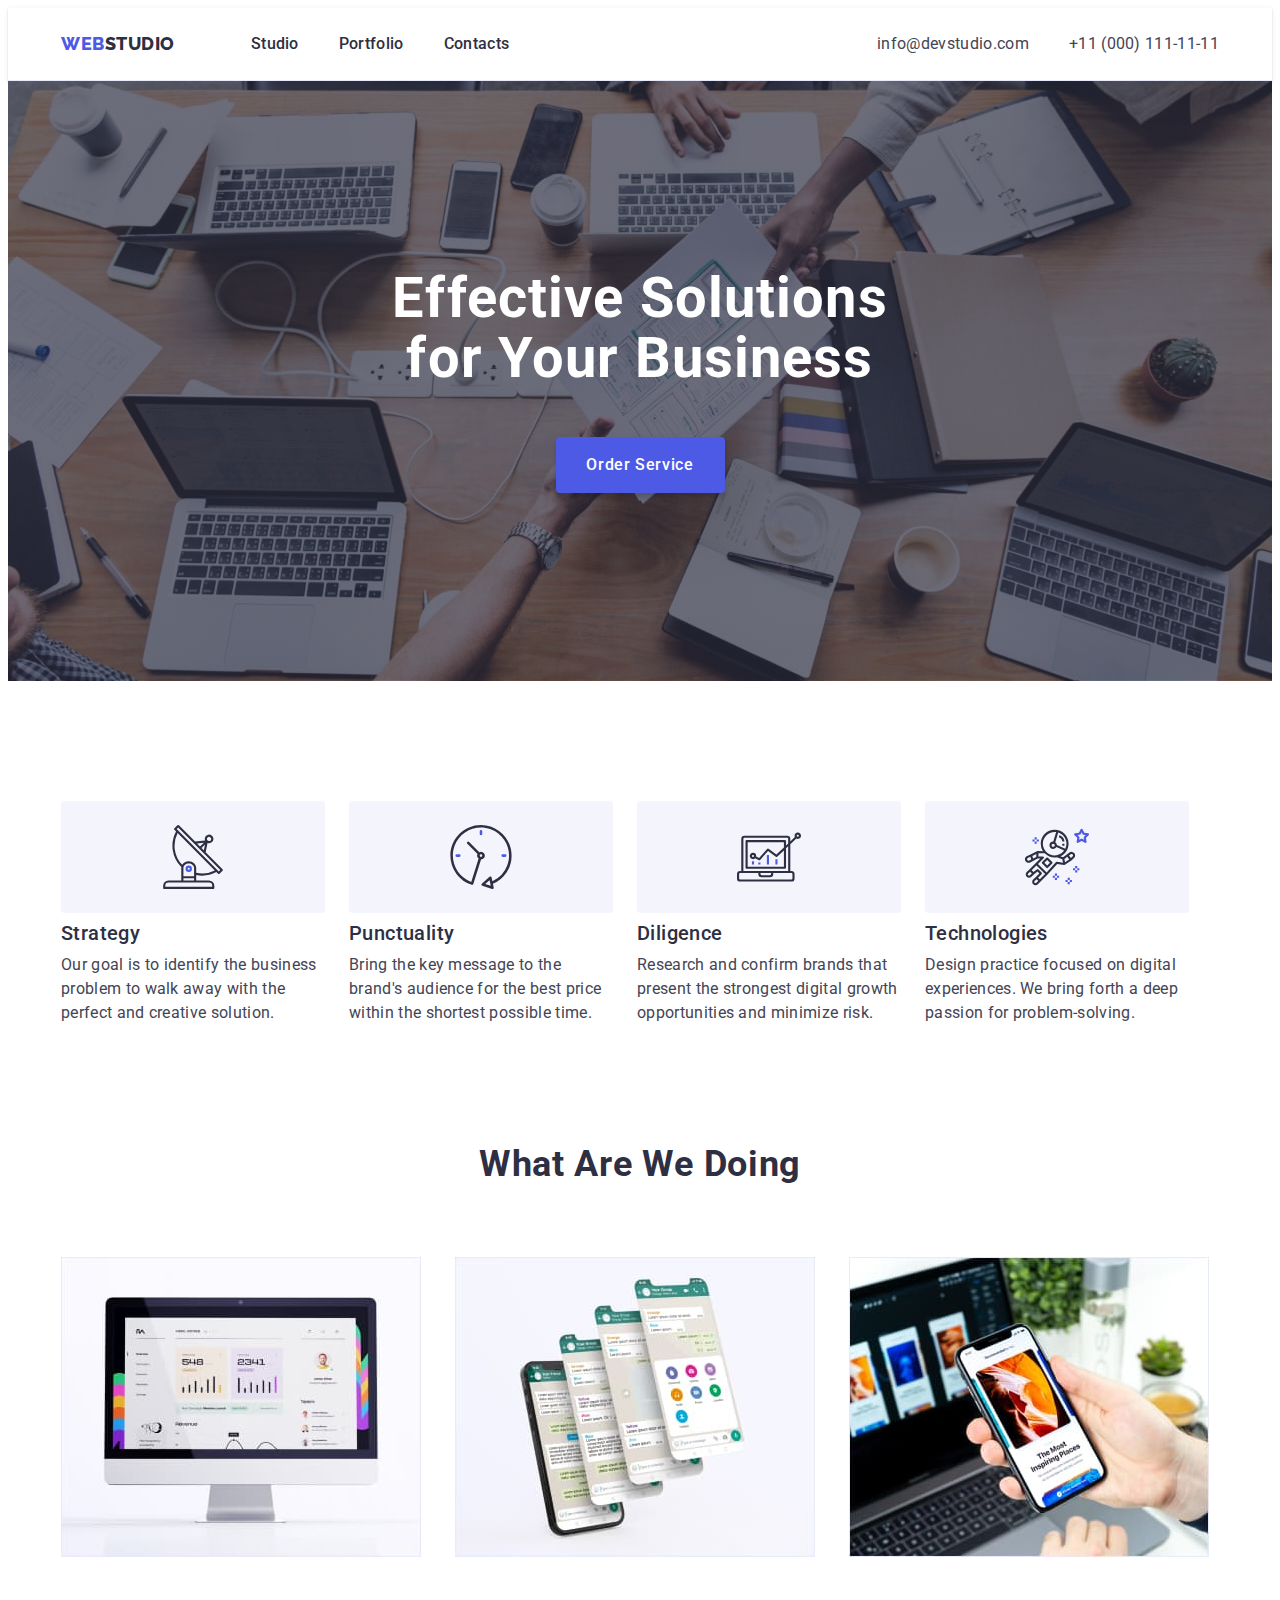
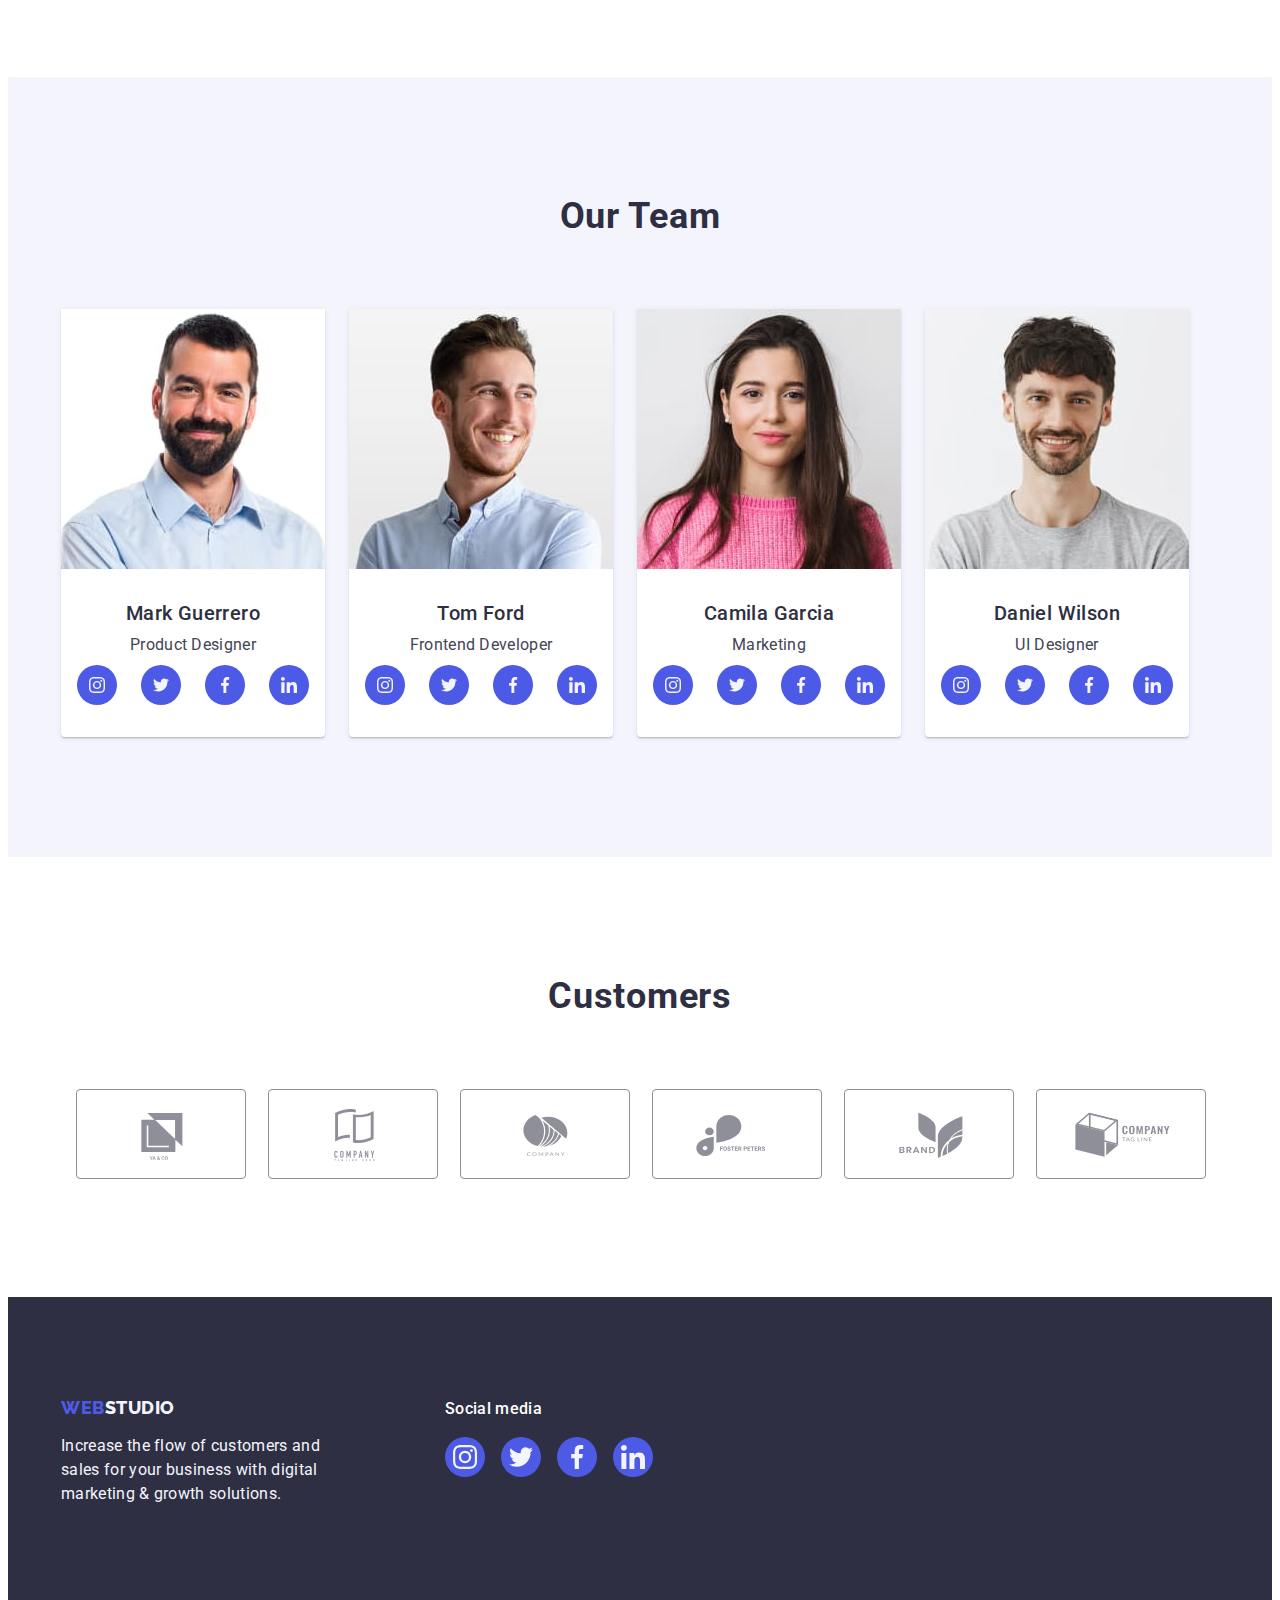
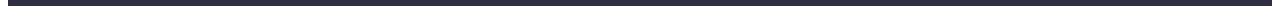
==== commit 868f9be4: "update" ====
--- a/index.html
+++ b/index.html
@@ -138,32 +138,28 @@
                             <p class="team-item-text">Product Designer</p>
                             <ul class="team-soc-list list">
                                 <li class="team-soc-item">
-                                    <a class="team-soc-link link" href="" target="_blank"
-                                        rel="noopener noreferrer">
+                                    <a class="team-soc-link link" href="" target="_blank" rel="noopener noreferrer">
                                         <svg class="team-soc-icon" width="16" height="16">
                                             <use href="./images/icons.svg#icon-instagram"></use>
                                         </svg>
                                     </a>
                                 </li>
                                 <li class="team-soc-item">
-                                    <a class="team-soc-link link" href="" target="_blank"
-                                        rel="noopener noreferrer">
+                                    <a class="team-soc-link link" href="" target="_blank" rel="noopener noreferrer">
                                         <svg class="team-soc-icon" width="16" height="16">
                                             <use href="./images/icons.svg#icon-twitter"></use>
                                         </svg>
                                     </a>
                                 </li>
                                 <li class="team-soc-item">
-                                    <a class="team-soc-link link" href="" target="_blank"
-                                        rel="noopener noreferrer">
+                                    <a class="team-soc-link link" href="" target="_blank" rel="noopener noreferrer">
                                         <svg class="team-soc-icon" width="16" height="16">
                                             <use href="./images/icons.svg#icon-facebook"></use>
                                         </svg>
                                     </a>
                                 </li>
                                 <li class="team-soc-item">
-                                    <a class="team-soc-link link" href="" target="_blank"
-                                        rel="noopener noreferrer">
+                                    <a class="team-soc-link link" href="" target="_blank" rel="noopener noreferrer">
                                         <svg class="team-soc-icon" width="16" height="16">
                                             <use href="./images/icons.svg#icon-linkedin"></use>
                                         </svg>
@@ -179,32 +175,28 @@
                             <p class="team-item-text">Frontend Developer</p>
                             <ul class="team-soc-list list">
                                 <li class="team-soc-item">
-                                    <a class="team-soc-link link" href="" target="_blank"
-                                        rel="noopener noreferrer">
+                                    <a class="team-soc-link link" href="" target="_blank" rel="noopener noreferrer">
                                         <svg class="team-soc-icon" width="16" height="16">
                                             <use href="./images/icons.svg#icon-instagram"></use>
                                         </svg>
                                     </a>
                                 </li>
                                 <li class="team-soc-item">
-                                    <a class="team-soc-link link" href="" target="_blank"
-                                        rel="noopener noreferrer">
+                                    <a class="team-soc-link link" href="" target="_blank" rel="noopener noreferrer">
                                         <svg class="team-soc-icon" width="16" height="16">
                                             <use href="./images/icons.svg#icon-twitter"></use>
                                         </svg>
                                     </a>
                                 </li>
                                 <li class="team-soc-item">
-                                    <a class="team-soc-link link" href="" target="_blank"
-                                        rel="noopener noreferrer">
+                                    <a class="team-soc-link link" href="" target="_blank" rel="noopener noreferrer">
                                         <svg class="team-soc-icon" width="16" height="16">
                                             <use href="./images/icons.svg#icon-facebook"></use>
                                         </svg>
                                     </a>
                                 </li>
                                 <li class="team-soc-item">
-                                    <a class="team-soc-link link" href="" target="_blank"
-                                        rel="noopener noreferrer">
+                                    <a class="team-soc-link link" href="" target="_blank" rel="noopener noreferrer">
                                         <svg class="team-soc-icon" width="16" height="16">
                                             <use href="./images/icons.svg#icon-linkedin"></use>
                                         </svg>
@@ -220,32 +212,28 @@
                             <p class="team-item-text">Marketing</p>
                             <ul class="team-soc-list list">
                                 <li class="team-soc-item">
-                                    <a class="team-soc-link link" href="" target="_blank"
-                                        rel="noopener noreferrer">
+                                    <a class="team-soc-link link" href="" target="_blank" rel="noopener noreferrer">
                                         <svg class="team-soc-icon" width="16" height="16">
                                             <use href="./images/icons.svg#icon-instagram"></use>
                                         </svg>
                                     </a>
                                 </li>
                                 <li class="team-soc-item">
-                                    <a class="team-soc-link link" href="" target="_blank"
-                                        rel="noopener noreferrer">
+                                    <a class="team-soc-link link" href="" target="_blank" rel="noopener noreferrer">
                                         <svg class="team-soc-icon" width="16" height="16">
                                             <use href="./images/icons.svg#icon-twitter"></use>
                                         </svg>
                                     </a>
                                 </li>
                                 <li class="team-soc-item">
-                                    <a class="team-soc-link link" href="" target="_blank"
-                                        rel="noopener noreferrer">
+                                    <a class="team-soc-link link" href="" target="_blank" rel="noopener noreferrer">
                                         <svg class="team-soc-icon" width="16" height="16">
                                             <use href="./images/icons.svg#icon-facebook"></use>
                                         </svg>
                                     </a>
                                 </li>
                                 <li class="team-soc-item">
-                                    <a class="team-soc-link link" href="" target="_blank"
-                                        rel="noopener noreferrer">
+                                    <a class="team-soc-link link" href="" target="_blank" rel="noopener noreferrer">
                                         <svg class="team-soc-icon" width="16" height="16">
                                             <use href="./images/icons.svg#icon-linkedin"></use>
                                         </svg>
@@ -261,32 +249,28 @@
                             <p class="team-item-text">UI Designer</p>
                             <ul class="team-soc-list list">
                                 <li class="team-soc-item">
-                                    <a class="team-soc-link link" href="" target="_blank"
-                                        rel="noopener noreferrer">
+                                    <a class="team-soc-link link" href="" target="_blank" rel="noopener noreferrer">
                                         <svg class="team-soc-icon" width="16" height="16">
                                             <use href="./images/icons.svg#icon-instagram"></use>
                                         </svg>
                                     </a>
                                 </li>
                                 <li class="team-soc-item">
-                                    <a class="team-soc-link link" href="" target="_blank"
-                                        rel="noopener noreferrer">
+                                    <a class="team-soc-link link" href="" target="_blank" rel="noopener noreferrer">
                                         <svg class="team-soc-icon" width="16" height="16">
                                             <use href="./images/icons.svg#icon-twitter"></use>
                                         </svg>
                                     </a>
                                 </li>
                                 <li class="team-soc-item">
-                                    <a class="team-soc-link link" href="" target="_blank"
-                                        rel="noopener noreferrer">
+                                    <a class="team-soc-link link" href="" target="_blank" rel="noopener noreferrer">
                                         <svg class="team-soc-icon" width="16" height="16">
                                             <use href="./images/icons.svg#icon-facebook"></use>
                                         </svg>
                                     </a>
                                 </li>
                                 <li class="team-soc-item">
-                                    <a class="team-soc-link link" href="" target="_blank"
-                                        rel="noopener noreferrer">
+                                    <a class="team-soc-link link" href="" target="_blank" rel="noopener noreferrer">
                                         <svg class="team-soc-icon" width="16" height="16">
                                             <use href="./images/icons.svg#icon-linkedin"></use>
                                         </svg>
@@ -298,96 +282,94 @@
                 </ul>
             </div>
         </section>
+
+        <!-- Seection Customers -->
+        <section class="customers">
+            <div class="container customers-container">
+                <h2 class="customers-title">Customers</h2>
+                <ul class="customers-list list">
+                    <li class="customers-item">
+                        <a href="" class="customers-link link" target="_blank" rel="noopener noreferrer">
+                            <svg class="customers-icon" width="104" height="56" fill="">
+                                <use href="./images/icons.svg#icon-customers-1"></use>
+                            </svg>
+                        </a>
+                    </li>
+                    <li class="customers-item">
+                        <a href="" class="customers-link link" target="_blank" rel="noopener noreferrer">
+                            <svg class="customers-icon" width="104" height="56">
+                                <use href="./images/icons.svg#icon-customers-2"></use>
+                            </svg>
+                        </a>
+                    </li>
+                    <li class="customers-item">
+                        <a href="" class="customers-link link" target="_blank" rel="noopener noreferrer">
+                            <svg class="customers-icon" width="104" height="56">
+                                <use href="./images/icons.svg#icon-customers-3"></use>
+                            </svg>
+                        </a>
+                    </li>
+                    <li class="customers-item">
+                        <a href="" class="customers-link link" target="_blank" rel="noopener noreferrer">
+                            <svg class="customers-icon" width="104" height="56">
+                                <use href="./images/icons.svg#icon-customers-4"></use>
+                            </svg>
+                        </a>
+                    </li>
+                    <li class="customers-item">
+                        <a href="" class="customers-link link" target="_blank" rel="noopener noreferrer">
+                            <svg class="customers-icon" width="104" height="56">
+                                <use href="./images/icons.svg#icon-customers-5"></use>
+                            </svg>
+                        </a>
+                    </li>
+                    <li class="customers-item">
+                        <a href="" class="customers-link link" target="_blank" rel="noopener noreferrer">
+                            <svg class="customers-icon" width="104" height="56">
+                                <use href="./images/icons.svg#icon-customers-6"></use>
+                            </svg>
+                        </a>
+                    </li>
+                </ul>
+            </div>
+        </section>
+
     </main>
-
-    <section class="customers">
-        <div class="container customers-container">
-            <h2 class="customers-title">Customers</h2>
-            <ul class="customers-list list">
-                <li class="customers-item">
-                    <a href="" class="customers-link link" target="_blank" rel="noopener noreferrer">
-                        <svg class="customers-icon" width="104" height="56" fill="">
-                            <use href="./images/icons.svg#icon-customers-1"></use>
-                        </svg>
-                    </a>
-                </li>
-                <li class="customers-item">
-                    <a href="" class="customers-link link" target="_blank" rel="noopener noreferrer">
-                        <svg class="customers-icon" width="104" height="56">
-                            <use href="./images/icons.svg#icon-customers-2"></use>
-                        </svg>
-                    </a>
-                </li>
-                <li class="customers-item">
-                    <a href="" class="customers-link link" target="_blank" rel="noopener noreferrer">
-                        <svg class="customers-icon" width="104" height="56">
-                            <use href="./images/icons.svg#icon-customers-3"></use>
-                        </svg>
-                    </a>
-                </li>
-                <li class="customers-item">
-                    <a href="" class="customers-link link" target="_blank" rel="noopener noreferrer">
-                        <svg class="customers-icon" width="104" height="56">
-                            <use href="./images/icons.svg#icon-customers-4"></use>
-                        </svg>
-                    </a>
-                </li>
-                <li class="customers-item">
-                    <a href="" class="customers-link link" target="_blank" rel="noopener noreferrer">
-                        <svg class="customers-icon" width="104" height="56">
-                            <use href="./images/icons.svg#icon-customers-5"></use>
-                        </svg>
-                    </a>
-                </li>
-                <li class="customers-item">
-                    <a href="" class="customers-link link" target="_blank" rel="noopener noreferrer">
-                        <svg class="customers-icon" width="104" height="56">
-                            <use href="./images/icons.svg#icon-customers-6"></use>
-                        </svg>
-                    </a>
-                </li>
-            </ul>
-        </div>
-    </section>
-
     <!-- Footer -->
     <footer class="footer">
         <div class="container footer-container">
             <div class="footer-composition">
                 <a class="footer-logo link" href="./index.html">Web<span class="footer-logo-two">Studio</span></a>
-                <p class="footer-text">Increase the flow of customers and sales for your business with digital marketing &
+                <p class="footer-text">Increase the flow of customers and sales for your business with digital marketing
+                    &
                     growth solutions.</p>
             </div>
             <div class="footer-soc">
                 <p class="footer-soc-text">Social media</p>
                 <ul class="footer-soc-list list">
                     <li class="footer-soc-item">
-                        <a class="footer-soc-link link" href="" target="_blank"
-                            rel="noopener noreferrer">
+                        <a class="footer-soc-link link" href="" target="_blank" rel="noopener noreferrer">
                             <svg class="footer-soc-icon" width="24" height="24">
                                 <use href="./images/icons.svg#icon-instagram"></use>
                             </svg>
                         </a>
                     </li>
                     <li class="footer-soc-item">
-                        <a class="footer-soc-link link" href="" target="_blank"
-                            rel="noopener noreferrer">
+                        <a class="footer-soc-link link" href="" target="_blank" rel="noopener noreferrer">
                             <svg class="footer-soc-icon" width="24" height="24">
                                 <use href="./images/icons.svg#icon-twitter"></use>
                             </svg>
                         </a>
                     </li>
                     <li class="footer-soc-item">
-                        <a class="footer-soc-link link" href="" target="_blank"
-                            rel="noopener noreferrer">
+                        <a class="footer-soc-link link" href="" target="_blank" rel="noopener noreferrer">
                             <svg class="footer-soc-icon" width="24" height="24">
                                 <use href="./images/icons.svg#icon-facebook"></use>
                             </svg>
                         </a>
                     </li>
                     <li class="footer-soc-item">
-                        <a class="footer-soc-link link" href="" target="_blank"
-                            rel="noopener noreferrer">
+                        <a class="footer-soc-link link" href="" target="_blank" rel="noopener noreferrer">
                             <svg class="footer-soc-icon" width="24" height="24">
                                 <use href="./images/icons.svg#icon-linkedin"></use>
                             </svg>
--- a/css/styles.css
+++ b/css/styles.css
@@ -80,6 +80,8 @@
   padding-top: 24px;
   padding-bottom: 24px;
   border-bottom: 1px solid #e7e9fc;
+  box-shadow: 0px 2px 1px rgba(46, 47, 66, 0.08),
+    0px 1px 1px rgba(46, 47, 66, 0.16), 0px 1px 6px rgba(46, 47, 66, 0.08);
 }
 
 .header-logo {
@@ -402,7 +404,7 @@
 
 .footer-container {
   display: flex;
-  gap: 120px;
+  align-items: baseline;
 }
 
 .footer-logo {
@@ -429,6 +431,10 @@
   color: #f4f4fd;
 }
 
+.footer-composition{
+  margin-right: 120px;
+}
+
 .footer-soc-text {
   font-weight: 500;
   font-size: 16px;
@@ -501,12 +507,18 @@
   color: var(--first-background);
   background-color: #404bbf;
   border: 1px solid transparent;
+  box-shadow: 0px 3px 1px rgba(0, 0, 0, 0.1), 0px 2px 1px rgba(0, 0, 0, 0.08),
+    0px 2px 2px rgba(0, 0, 0, 0.12);
 }
 
 .project-list {
   display: flex;
   flex-wrap: wrap;
   gap: 48px 24px;
+}
+
+.project-link{
+  display: block;
 }
 
 .project-item {
@@ -535,8 +547,8 @@
   color: var(--text-color);
 }
 
-.project-item:hover,
-.project-item:focus {
+.project-link:hover,
+.project-link:focus {
   box-shadow: 0px 1px 6px rgba(46, 47, 66, 0.08),
     0px 1px 1px rgba(46, 47, 66, 0.16), 0px 2px 1px rgba(46, 47, 66, 0.08);
 }
